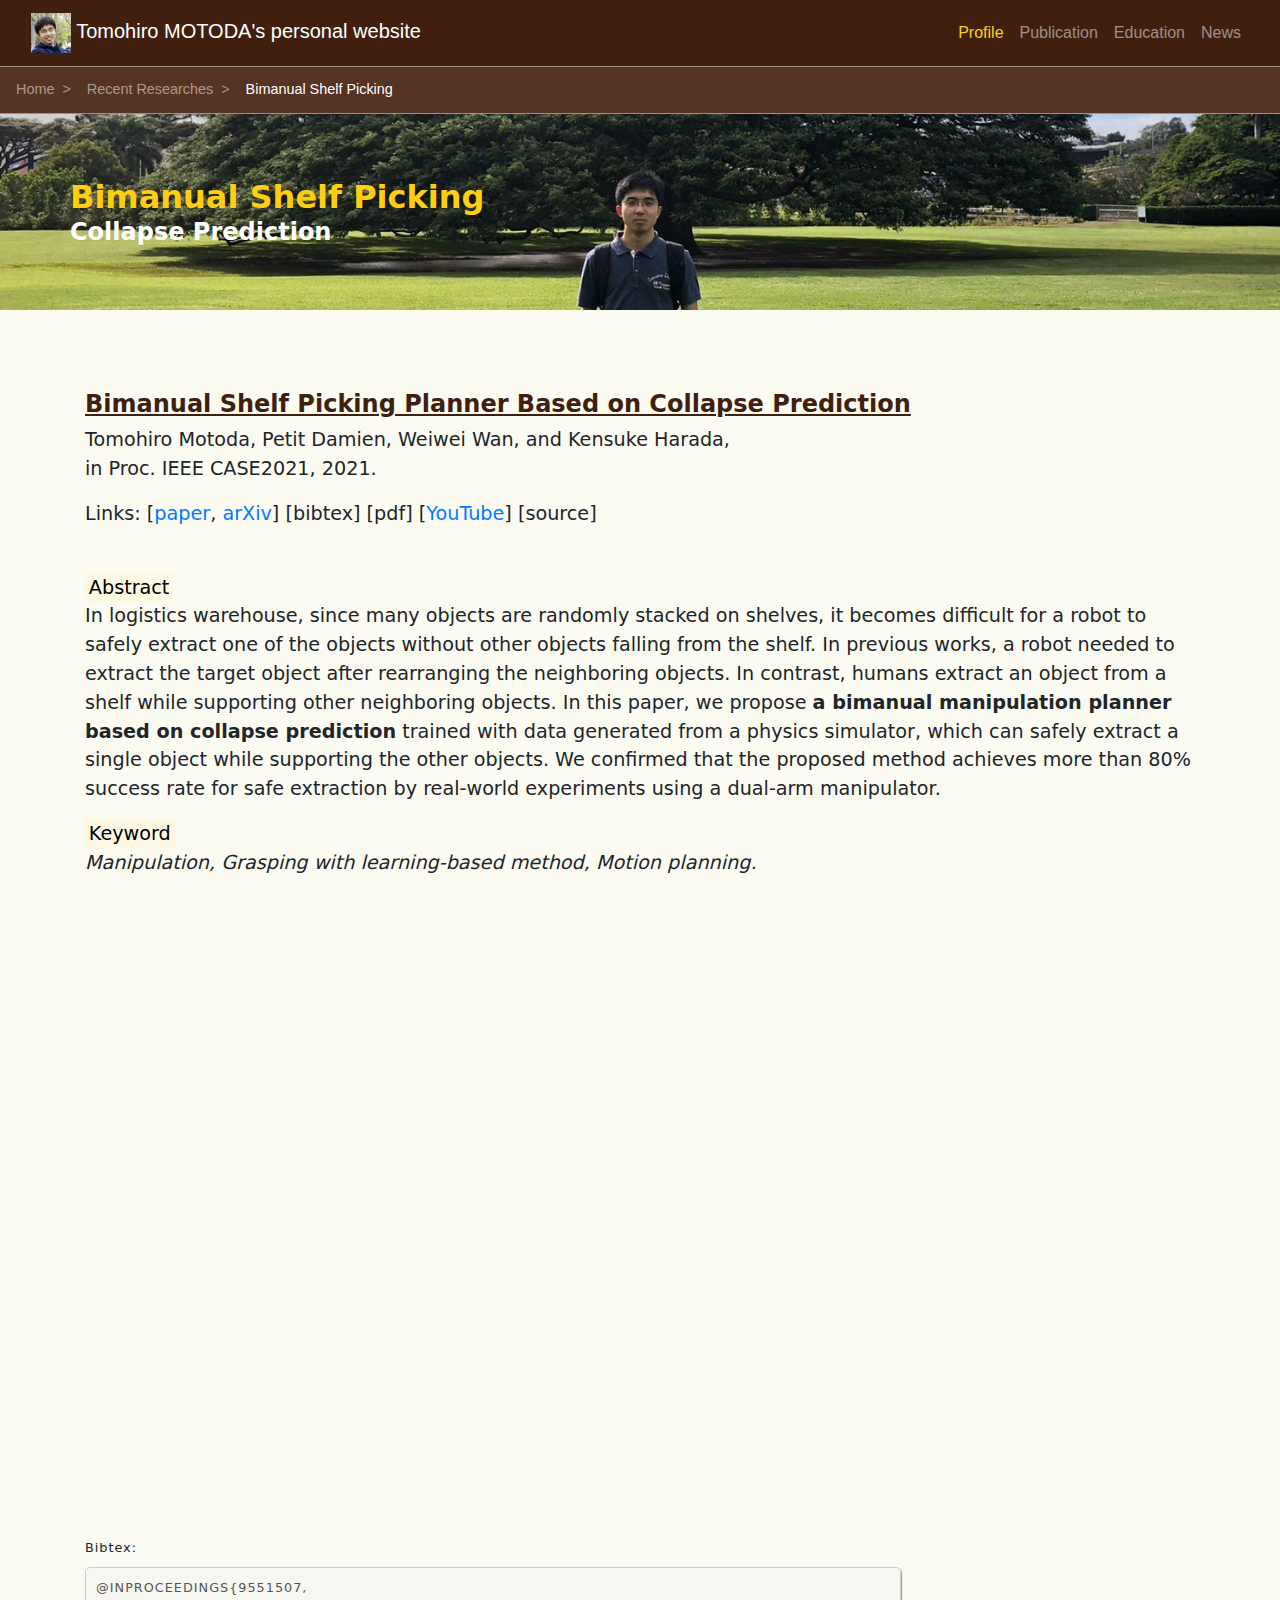
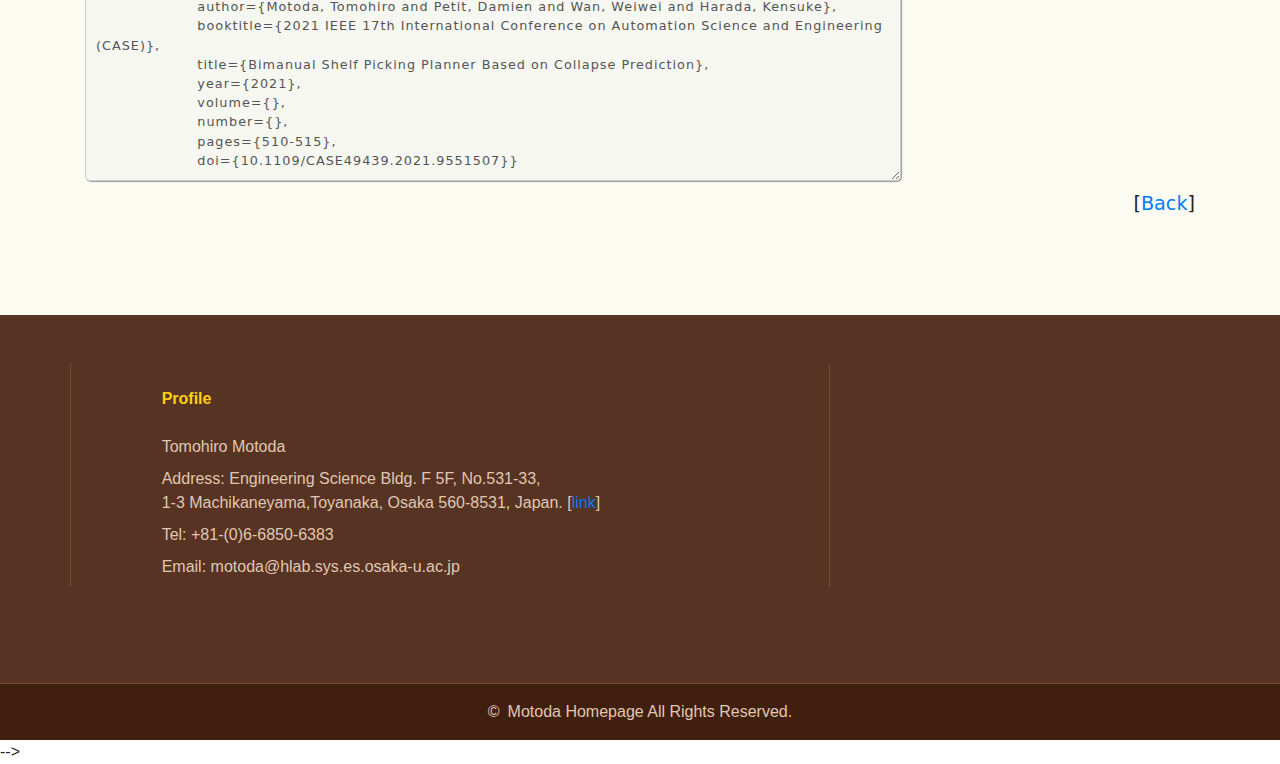
==== page_researches/2021_case.html @ 6b4766ba "add detail of publication" ====
<!DOCTYPE html>
<html>
<head prefix="og: http://ogp.me/ns# fb: http://ogp.me/ns/fb# article: http://ogp.me/ns/article#">
<meta charset="UTF-8">
<title>Home | Tomohiro Motoda</title>
<!--ファビコンの設定-->
<link rel="shortcut icon" href="favicon_16x16.ico">
<meta name="description" content="Tomohiro Motoda Homepage">
<meta name="viewport" content="width=device-width, initial-scale=1, shrink-to-fit=no">
<!-- OGP設定 -->
<meta property="og:type" content="website" />
<meta property="og:url" content="https://tomohiromotoda.github.io/" />
<meta property="og:image" content="SNSで表示させたい画像のパス" />
<meta property="og:title" content="Tomohiro Motoda HP" />
<meta property="og:description" content="元田智大, Homepage" />
<!-- 検索結果 -->
<meta name="keywords" content="元田智大, 元田, 智大，MOTODA, motoda, tomohiro">
<!-- Facebook用設定 -->
<meta property="fb:app_id" content="facebookのApp ID" />
<meta property="article:publisher" content="FacebookページのURL">
<!-- Twitter用設定 -->
<meta name="twitter:card" content="Twitterカードの種類">
<meta name="twitter:site" content="@ユーザー名">
<link rel="canonical" href="あなたのサイトURL">
<!--<link rel="icon" type="image/png" href="ファビコンのパス">-->
<!-- スタイルシートはここから -->   
<link rel="stylesheet" href="../css/bootstrap.min.css">
<link rel="stylesheet" href="../css/style.css">
<link rel="stylesheet" href="../css/queries.css">
<link rel="stylesheet" href="https://use.fontawesome.com/releases/v5.4.1/css/all.css" integrity="sha384-5sAR7xN1Nv6T6+dT2mhtzEpVJvfS3NScPQTrOxhwjIuvcA67KV2R5Jz6kr4abQsz" crossorigin="anonymous">    

<!-- Global site tag (gtag.js) - Google Analytics -->
<script async src="https://www.googletagmanager.com/gtag/js?id=G-RVFZ9VYXRM"></script>
<script>
  window.dataLayer = window.dataLayer || [];
  function gtag(){dataLayer.push(arguments);}
  gtag('js', new Date());

  gtag('config', 'G-RVFZ9VYXRM');
</script>
</head>
<body id="page">
<!------------------------------------------------------------------------------------------------------------------>
<header>
<nav class="navbar navbar-expand-md navbar-dark">
    <div class="container-fluid">
        <a class="navbar-brand" href="../index.html"><img src="../img/motoda.jpg" alt="Website Name"> Tomohiro MOTODA's personal website</a>
        <button class="navbar-toggler" type="button" data-toggle="collapse" data-target="#navbarSupportedContent" aria-controls="navbarSupportedContent" aria-expanded="false" aria-label="Toggle navigation"><span class="navbar-toggler-icon"></span> </button>

        <div class="collapse navbar-collapse justify-content-end" id="navbarSupportedContent">
            <ul class="navbar-nav">
                <li class="nav-item active"><a href="../index.html#sec1" class="nav-link">Profile</a></li>
                <li class="nav-item"><a href="../index.html#sec2" class="nav-link">Publication</a></li>
                <li class="nav-item"><a href="../index.html#sec3" class="nav-link">Education</a></li>
                <li class="nav-item"><a href="../index.html#sec5" class="nav-link">News</a></li>
            </ul>
        </div>
     </div>    
</nav>


<nav aria-label="breadcrumb" id="breadcrumb-wrapper">
    <ol class="breadcrumb rounded-0 m-0">
        <li class="breadcrumb-item"><a href="../index.html">Home</a></li>
        <li class="breadcrumb-item active" aria-current="page"><a href="../index.html#sec_research">Recent Researches</a></li>
        <li class="breadcrumb-item active" aria-current="page">Bimanual Shelf Picking</li>
    </ol>
</nav>
</header>
<main>
    <!------------------------------------------------------------------------------------------------------------------>
    <div class="jumbotron mb-0">
        <div class="container d-flex align-items-center">
            <div>
                <h1 class="mb-0 page-ttl">Bimanual Shelf Picking</h1>
                <span>Collapse Prediction</span>
            </div>
        </div>
    </div>
    <!------------------------------------------------------------------------------------------------------------------>
 <article>
     <!--<section class="pb-md-0 pb-sm-2">
    	    <div class="container">
    	    <h2 class="sample-subtitle">以下はこのテンプレートで使用しているHTMLタグのサンプルになります。</h2>
    	        <p>こちらの対応ブラウザは、IE11、Edge、Chrome最新版、Firefox最新版、Safari最新版となっております。<br>それ以外で閲覧される場合の表示崩れはサポート外となっておりますのでご了承ください。</p>
    	    </div>    
    </section>-->

    <section id="main">
            <div class="container">
                <!--<h2 class="sample-title mb-4">Slide-Support</h2>-->
                <h3 class="sample-subtitle"><u>Bimanual Shelf Picking Planner Based on Collapse Prediction</u></h3>
                <p>Tomohiro Motoda, Petit Damien, Weiwei Wan, and Kensuke Harada, 
                    <br>in Proc. IEEE CASE2021, 2021.</p>

                <p> Links: 
                    <span>[<a href="https://youtu.be/HTgmXDSWgPs" target="_blank" el="noopener">paper</a>, 
                        <a href="https://arxiv.org/abs/2105.14764" target="_blank" el="noopener">arXiv</a>]</span>
                    <span>[bibtex<!--<a href="" target="_blank" el="noopener">link</a>-->]</span>
                    <span>[pdf<!--<a href="" target="_blank" el="noopener">link</a>-->]</span>
                    <span>[<a href="https://youtu.be/HTgmXDSWgPs" target="_blank" el="noopener">YouTube</a>]</span>
                    <span>[source<!--<a href="" target="_blank" el="noopener">link</a>-->]</span>
                </p>

                <br>
                <mark>Abstract</mark>
                <p>In logistics warehouse, since many objects are randomly stacked on shelves, it becomes difficult for a robot to safely extract one of the objects without other objects falling from the shelf. In previous works, a robot needed to extract the target object after rearranging the neighboring objects. In contrast, humans extract an object from a shelf while supporting other neighboring objects. In this paper, we propose <strong>a bimanual manipulation planner based on collapse prediction</strong> trained with data generated from a physics simulator, which can safely extract a single object while supporting the other objects. We confirmed that the proposed method achieves more than 80% success rate for safe extraction by real-world experiments using a dual-arm manipulator.</p>

                <mark>Keyword</mark>
                <p>
                    <em>Manipulation, Grasping with learning-based method, Motion planning.  </em>
                </p>


                <!--<p>マークタグを使用して、<mark>&lt;mark&gt;ハイライト&lt;/mark&gt;</mark>することができます。</p>
                <p>&lt;del&gt;<del>この文章は、削除された文章として扱われます。</del>&lt;/del&gt;</p>
                <p>&lt;s&gt;<s>この文章は、もはや正確ではないと扱われることを意図しています。</s>&lt;/s&gt;</p>
                <p>&lt;ins&gt;<ins>この文章は、ドキュメントへの追加として扱われることを意図しています。</ins>&lt;/ins&gt;</p>
                <p>&lt;u&gt;<u>この文章は、下線付きで表示されます</u>&lt;/u&gt;</p>
                <p>&lt;small&gt;<small>この文章は細かい印刷物として扱われます。</small>&lt;/small&gt;</p>
                <p>&lt;strong&gt;<strong>この行は太字で表示されます。</strong>&lt;/strong&gt;</p>
                <p class="mb-5">&lt;em&gt;<em>この文章は、イタリック体として表示されます。</em>&lt;/em&gt;</p>
                <h3 class="sample-subtitle">【テキストの配置】</h3>
                <p class="text-left">この文章は左寄せで表示されます。</p>
                <p class="text-center">この文章は中央寄せで表示されます。</p>
                <p class="text-right">この文章は右寄せで表示されます。</p>-->

                <div class="youtube">
                    <!--<video width="100%" src="../video/CASE21_0419_VI_fi.mp4" controls autoplay muted>
                    I am sorry. It seems that this video is not supported at your environment. 
                    </video>-->
                    <iframe src="https://www.youtube.com/embed/HTgmXDSWgPs" frameborder="0" allow="autoplay; encrypted-media" allowfullscreen></iframe>
                </div>

                <label for="story">Bibtex:</label>
                <textarea id="story" name="story"
                        rows="10" cols="120" disabled>@INPROCEEDINGS{9551507,
                    author={Motoda, Tomohiro and Petit, Damien and Wan, Weiwei and Harada, Kensuke},
                    booktitle={2021 IEEE 17th International Conference on Automation Science and Engineering (CASE)}, 
                    title={Bimanual Shelf Picking Planner Based on Collapse Prediction}, 
                    year={2021},
                    volume={},
                    number={},
                    pages={510-515},
                    doi={10.1109/CASE49439.2021.9551507}}
                </textarea>

            <p class="text-right">[<a href='../index.html#sec_research' el="noopener">Back</a>]</p>

            </div>

        </section>
    
</article>
    <!------------------------------------------------------------------------------------------------------------------>
</main>
 
  
    <footer id="footer">
    <div class="container py-5">
        <div id="footer-contents" class="row mb-5">
            <div class="col-lg-6 col-xl-8">
                <address class="col-lg-10 offset-lg-1 mb-0">
                    <p class="footer-ttl">Profile</p>
                    <p>Tomohiro Motoda</p>
                    <p>Address: Engineering Science Bldg. F 5F, No.531-33, <br>1-3 Machikaneyama,Toyanaka, Osaka 560-8531, Japan. [<a href="https://www.osaka-u.ac.jp/ja/access/toyonaka/toyonaka.html">link</a>]</p>
                    <p>Tel: +81-(0)6-6850-6383</p>
                    <p>Email: motoda@hlab.sys.es.osaka-u.ac.jp</p>
                    <!--<p><iframe
                    src="https://www.google.com/maps/embed?pb=!1m14!1m8!1m3!1d1125.083325723663!2d135.455397!3d34.80413!3m2!1i1024!2i768!4f13.1!3m3!1m2!1s0x0%3A0x73ba84fb4c2418b1!2z5aSn6Ziq5aSn5a2mIOWfuuekjuW3peWtpumDqA!5e1!3m2!1sja!2sjp!4v1556672343688!5m2!1sja!2sjp"
                    width="600" height="450" frameborder="0" style="border:0" allowfullscreen></iframe>
                    </p>-->
                </address>                
            </div>
            <!--
            <div id="footer-news" class="col-lg-6 col-xl-4">
                <div class="col-lg-10 offset-lg-1">
                    <p class="footer-ttl">LINK</p>
                    <ul>
                        <li><a href="https://www.osaka-u.ac.jp/ja">Osaka Univ. </a></li>
                        <li>---<a href="https://www.es.osaka-u.ac.jp/ja/">Engineering Science</a></li>
                        <li>---<a href="https://www.roboticmanipulation.org/">Harada Lab. </a></li>
                        <li><a href="https://www.humanware.osaka-u.ac.jp/">Humanware Innovation Program</a></li>
                        <li>---<a href="https://www.humanware.osaka-u.ac.jp/student/%e5%85%83%e7%94%b0-%e6%99%ba%e5%a4%a7/">My own page</a> ( <a href="https://www.humanware.osaka-u.ac.jp/en/student/%E5%85%83%E7%94%B0-%E6%99%BA%E5%A4%A7/">English ver. </a>)</li>
                        <li><a href="https://github.com/TomohiroMOTODA?tab=repositories">GitHub Private Page</a></li>
                        <li><a class="twitter-timeline" href="https://twitter.com/populus_1995">Tweets by @populus_1995</a>
                        </li>
                        <li><a href="https://www.youtube.com/channel/UC1rcIcqJ5H8mVE1Qi6AdZEw" target="_blank">YouTube Channel</a></li>

                        <p><a href="https://scholar.google.com/citations?view_op=list_works&hl=ja&user=5MO4rRUAAAAJ&gmla=AJsN-F6GvPRm5s2d6jukKgdtj_fVmKmMiaCf7K_fqYJJTM3ZNW9mOwx7OLABX57xY7ikYcxMC2ef_nHsF9Kh1oiqepXyKYviyealufEDYtshaJKi4bnlUsq_VQzoj4q_BzAKhO98VhIdNIpzYaLGtRaT_uaQrqvbdg">Google Scholar Profile</a></p>
                        <p><a href='https://www.slideshare.net/TomohiroMotoda'>SlideShare Profile</a></p>
                    </ul>
                </div>
            </div>
            -->
        </div>
    <!--
       <div id="footer-banner" class="container">
            <div class="row">
                <div class="text-center col-md-4 mb-2">
                    <a href="https://originricefield.web.fc2.com/" class="d-inline-block" target="_blank">
                    <img src="../img/banner_site2.jpg" alt="バナー2">
                    </a>
                </div>
            </div>
        </div>
    -->
    </div>
    <div id="copyright">
        <p class="text-center mb-0 pt-3 pb-3">&copy;&ensp;Motoda Homepage All Rights Reserved.</p>
    </div><!-- .container-fluid -->
</footer>-->
<!------------------------------------------------------------------------------------------------------------------>
<!-- javascript はここから -->
<script src="https://code.jquery.com/jquery-3.3.1.slim.min.js" integrity="sha384-q8i/X+965DzO0rT7abK41JStQIAqVgRVzpbzo5smXKp4YfRvH+8abtTE1Pi6jizo" crossorigin="anonymous"></script>
<script src="https://cdnjs.cloudflare.com/ajax/libs/popper.js/1.14.3/umd/popper.min.js" integrity="sha384ZMP7rVo3mIykV+2+9J3UJ46jBk0WLaUAdn689aCwoqbBJiSnjAK/l8WvCWPIPm49" crossorigin="anonymous"></script>
<script src="../js/bootstrap.min.js"></script>
</body>
</html>
---- css/style.css ----
@charset "utf-8";


/* 追加項目 */
.wrap{
  margin-bottom: 1.5rem;
}
.youtube {
  position: relative;
  height: 0;
  margin-bottom: 20px;
  padding-bottom: 56.25%;
  overflow: hidden;
}
.youtube iframe {
  position: absolute;
  top: 0;
  right: 0;
  width: 100%;
  height: 100%;
}
.wrap img{
  width: 100%;
}
 
/* ココから下がPC表示（600px以上）のレイアウト */
@media screen and (min-width: 600px) {
  .float-right{
    float: right;
    width: 49.5%;
  }
  .float-right2{
    float: right;
    width: 69.5%;
  }
  .float-left{
    float:left;
    width: 49.5%;
  }
  .float-face {
    float:left;
    width: 27.5%;
  }
  .wrap:after{
    display: block;
    clear: both;
    content: "";
  }
}


/* *****共通設定***** */

main{
    display: block;
    background-color: #fbfbf2;
    font-size : 15px;
    font-size : 1.2rem;
    font-family: system-ui;
}
main .btn{
    padding-left: 2.5rem;
    padding-right: 2.5rem;
    font-size: 1.5rem;
}
h1 { font-size: 4.5rem; }
h2, h3{
   color: #401f0f;
}
.gray {
    color: #6c757d;
}
.card{
    border-color: #e0c7b2;
}
.img-thumbnail {
    width: 100%;
    padding: .25rem;
    background-color: transparent;
    border: none;
}

/* ヘッダー(navbar) */
.navbar{
    border-bottom: 1px solid #a29080;
    background-color: #401f0f;
}
.navbar .navbar-collapse{
    flex-grow: 0;
}
.navbar .navbar-brand{
    height: 50px;
}
.navbar .navbar-brand img{
    height: 100%;
}
.navbar .navbar-nav .active > .nav-link{
    color: #ffce11;
}
.navbar .navbar-nav .nav-link:hover,
.navbar-dark .navbar-nav .nav-link:focus {
    color: rgba(251,251,241,1);
}

/* フッター */
#footer{
    background-color: #563322;
}
#footer .container{
    color: #e0c7b2;
}
#footer .footer-ttl{
    font-size: 1rem;
    font-weight: bold;
    margin: 1.5rem 0;
    color: #ffce11;
}
#footer address p,
#footer #footer-news li{
    margin-bottom: 0.5rem;
}
#footer #footer-news ul{
    margin: 0;
    padding: 0
}
#footer #footer-news ul{
    list-style: none;
}
#footer #footer-news li span{
    display: inline-block;
    margin-right: 0.5rem;
}
#footer #copyright{
    border-top: 1px solid #774831;
    background-color: #401f0f;
    color: #e0c7b2;
}
#footer img {
	width: 360px;
}

/* *****トップページ***** */
/* メイン画像 */
h1{
    font-weight: bold !important;
    color: #ffce11;
}
#page-top h1 + span {
    font-size: 3rem;
    font-weight: bold;
    color: #ffffff;
    line-height: 110%;
    margin-top: 0.2rem;
    display: block;
}
#page-top .jumbotron-fluid{
    height: 100px;
    background-color: #f1efff;
    border-bottom: #dddddd;
    background: url("../img/top.jpg") no-repeat center center;
    background-size:cover;
}
#page-top .jumbotron-fluid .container{
    height: 100%;
}
#page-top .jumbotron-fluid .btn{
    padding-left: 3rem;
    padding-right: 3rem;
    margin-top: 1.5rem;
    font-weight: bold;
	border-width: 3px;
    border-color: #fff;
}

/* 各セクション */
#sec_research{
    font-size: 1.0rem;
}

/*
#sec_research strong{
    color: red;
}*/

#page-top section{
    border-bottom: 1px solid #e0c7b2;
    background-color: #fbfbf2;
	padding: 1.5rem 0;
}
#page-top section:nth-child(odd){
    background-color: #e0c7b2;
}
#page-top section .container > h2{
    margin-bottom: 30px;
    font-size: 2.0rem;
}
#page-top section .container > h2 + p{
    max-width: 1500px;
	margin: 0 auto 50px;
}
#sec1 {
    font-size: 1.1rem;
}
#sec1 h3{
    font-size: 1.4rem;
}

#sec2 {
    line-height: 180%;
    font-size: 1.0rem;

}

#sec2 strong{
    color: #ff8c00;
    text-decoration: underline;
}

#sec2 span{
    color: #b8860b;
}


#sec2 .row{
    min-height: 160px;
    color: #2f2f2f;
}

#sec2 h4{
    font-size: 1.2rem;
}

#sec3 {
    font-size: 1.0rem;
}

#sec3 h4{
    font-size:  1.2rem;
}

#sec4 .card-body .clearfix p,
#sec4 .card-body .clearfix h3{
    margin-left: 115px;
    line-height: 130%;
}
#sec4 .card-body .card-title{
    margin-bottom: 5px;
    color: #401f0f;
}
#sec4 .card-body .card-subtitle{
    font-size: 0.9rem;
    margin-bottom: 5px;
    color: #968075;
}
#sec4 img {
    width: 100%;
}
#sec4 .btn {
    width: 100%;
	background-color: #401f0f;
	border: none;
	padding: 1rem 0;
}

#sec5{
    font-size: 1.0rem;
}
#sec5 article > .row {
    border: 1px solid #dddddd;
}
#sec5 > div:nth-child(1) img {
    width: 100%;
}
/*#sec4 > div:nth-child(2){
    margin-left: 220px;
}*/
#sec5 h3{
    margin-bottom: 0.1rem;
}
#sec5 article > div div header {
	padding: 10px;
}

/* *****下層ページ***** */

#breadcrumb-wrapper{
    border-bottom: 1px solid #a29080;
}
#breadcrumb-wrapper,
.breadcrumb{
    font-size: 0.9rem;
    background-color: #563322;
}
.breadcrumb a{
    color: rgba(255,255,255,.5);
}
.breadcrumb a:hover,
.breadcrumb a:focus{
    color: rgba(255,255,255,1);
}
.breadcrumb-item+.breadcrumb-item::before{
    content: ">";
    padding-right: 1rem;
    color: rgba(255,255,255,.5);
}
.breadcrumb-item.active{
    color: #ffffff;
}
h1.page-ttl {
    font-size:2rem; 
}
#page h1 + span {
    font-size: 1.5rem;
    font-weight: bold;
    color: #ffffff;
    line-height: 110%;
    margin-top: 0.2rem;
    display: block;
}

#page article {
    padding: 5rem 0;
}

#page section {
    padding-bottom: 5rem;
}
#page section:last-child {
    padding-bottom: 0rem;
}

#page h1 + small {
    font-size: 1.5rem;
    color: #ffffff;
    line-height: 110%;
    margin-top: 0.2rem;
}
#page .jumbotron{
    background-color: #f1efff;
    border-bottom: #dddddd;
    background: url("../img/top.jpg") no-repeat center center;
    background-size:cover;
    border-radius: initial;
}
#page .jumbotron .container{
    padding: 0;
}
#page .jumbotron .container p{
    margin-bottom: 0;
}
#page h2 + p{
    margin: 0 0 1.2rem;
}
#page main img{
    max-width: 100%;
}
#page .sample-title{
    display: flex;
    align-items: center;
    text-align: center;	
}

#page .sample-title::after {
    border-top: 3px dotted;
    content: "";
    display: inline; /* for IE */
    flex-grow: 1;
    margin-left: 0.5em;
}
#page .sample-title span{
    background-color: #fbfbf2;
}
#page .sample-subtitle{
    font-size: 1.5rem;
    font-weight: bold;
    color: #401f0f;
}

/* *****フォーム***** */

.form1 label{
    font-weight: bold;
    font-size: 0.9rem;
    margin-bottom: 1rem;
}
.form1 input,
.form1 textarea,
.form1 select{
    max-width: 768px;
}
.form1 .form-group{
    margin-bottom: 2rem;
}

/* *****テキストエリア（2023/03/22追加）***** */
label,
textarea {
    font-size: 0.8rem;
    letter-spacing: 1px;
}

textarea {
    padding: 10px;
    max-width: 100%;
    line-height: 1.5;
    border-radius: 5px;
    border: 1px solid #ccc;
    box-shadow: 1px 1px 1px #999;
}

label {
    display: block;
    margin-bottom: 10px;
}
---- css/queries.css ----
/* 特大デバイス（ワイド・デスクトップ, 1200px 以上）
==============================================*/
@media screen and (min-width: 1200px) {
    
#footer #footer-contents > div{
    border-left: 1px solid #774831;
    border-right: 1px solid #774831;
    border-collaps: collapse;
}
#footer #footer-contents > div:last-child{
    border-right: 1px solid #774831;
}
#footer img {
width: 100%;
}  
	
} /* END */

/* 大デバイス（デスクトップ, 1200px 未満）
==============================================*/
@media screen and (max-width:1199.98px) {

/* トップページ：各セクション */
    
#sec2 .row {
    background-size: auto 550px;
}

} /* END */


/* 中デバイス（タブレット, 992px 未満）
==============================================*/
@media screen and (max-width:991.98px) {
#footer #footer-contents > div{
    border-bottom: 1px solid #774831;
    border-left: none;
    border-right: none;
    padding-bottom: 1rem;
}
#footer img {
    width: 100%;
    max-width: 748px;
    margin: 0 auto;
}

/* トップページ：各セクション */    
#sec2 img {
    width: 100%;
    height: 100%;
}    
    
} /* END */

/* 小デバイス（横向きモバイル, 768px 未満）
==============================================*/
@media screen and (max-width:767.98px) {
h1{
    font-size: 2rem;
}    
main .btn{
    font-size: 0.95rem;
}
    #footer #footer-contents > div:first-child {
    border-right: none !important;
}
#footer .container{
    padding-top: 0px;
}
#footer .container .row{
    margin-bottom: 0;
}

#footer #copyright{
    font-size: 0.8rem;
}
#footer h2{
    margin: 2rem 0;
}

/* トップページ：各セクション */
    
#page-top h1 + small {
    font-size: 1.5rem;
}
#page-top .jumbotron-fluid{
    height: 320px;
}
#page-top section{
    padding-top: 50px;
}
#page-top section .container > h2{
    margin-bottom: 20px;
    font-size: 1.5rem;
}
#page-top section .container > h2 + p{
    margin-bottom: 40px;
}
#page-top section .container h3{
    font-size: 1.2rem;
}
#sec2 .row {
    background-size: auto 400px;
}
#sec4 .card-body .card-subtitle{
    font-size: 0.75rem;
}

/* 下層ページ */
    
#page section {
    padding: 3rem 0 0;
}
  
} /* END */


/* 極小デバイス（縦向きモバイル, 576px 未満）
==============================================*/
@media screen and (max-width:575.98px) {
.navbar-collapse .btn {
    margin: 10px auto;
}
    
/* トップページ：各セクション */
    
#sec2 .row {
    background-size: auto 300px;
}

/* 下層ページ */

#page section {
    padding: 2rem 0 0;
}    
    
} /* END */
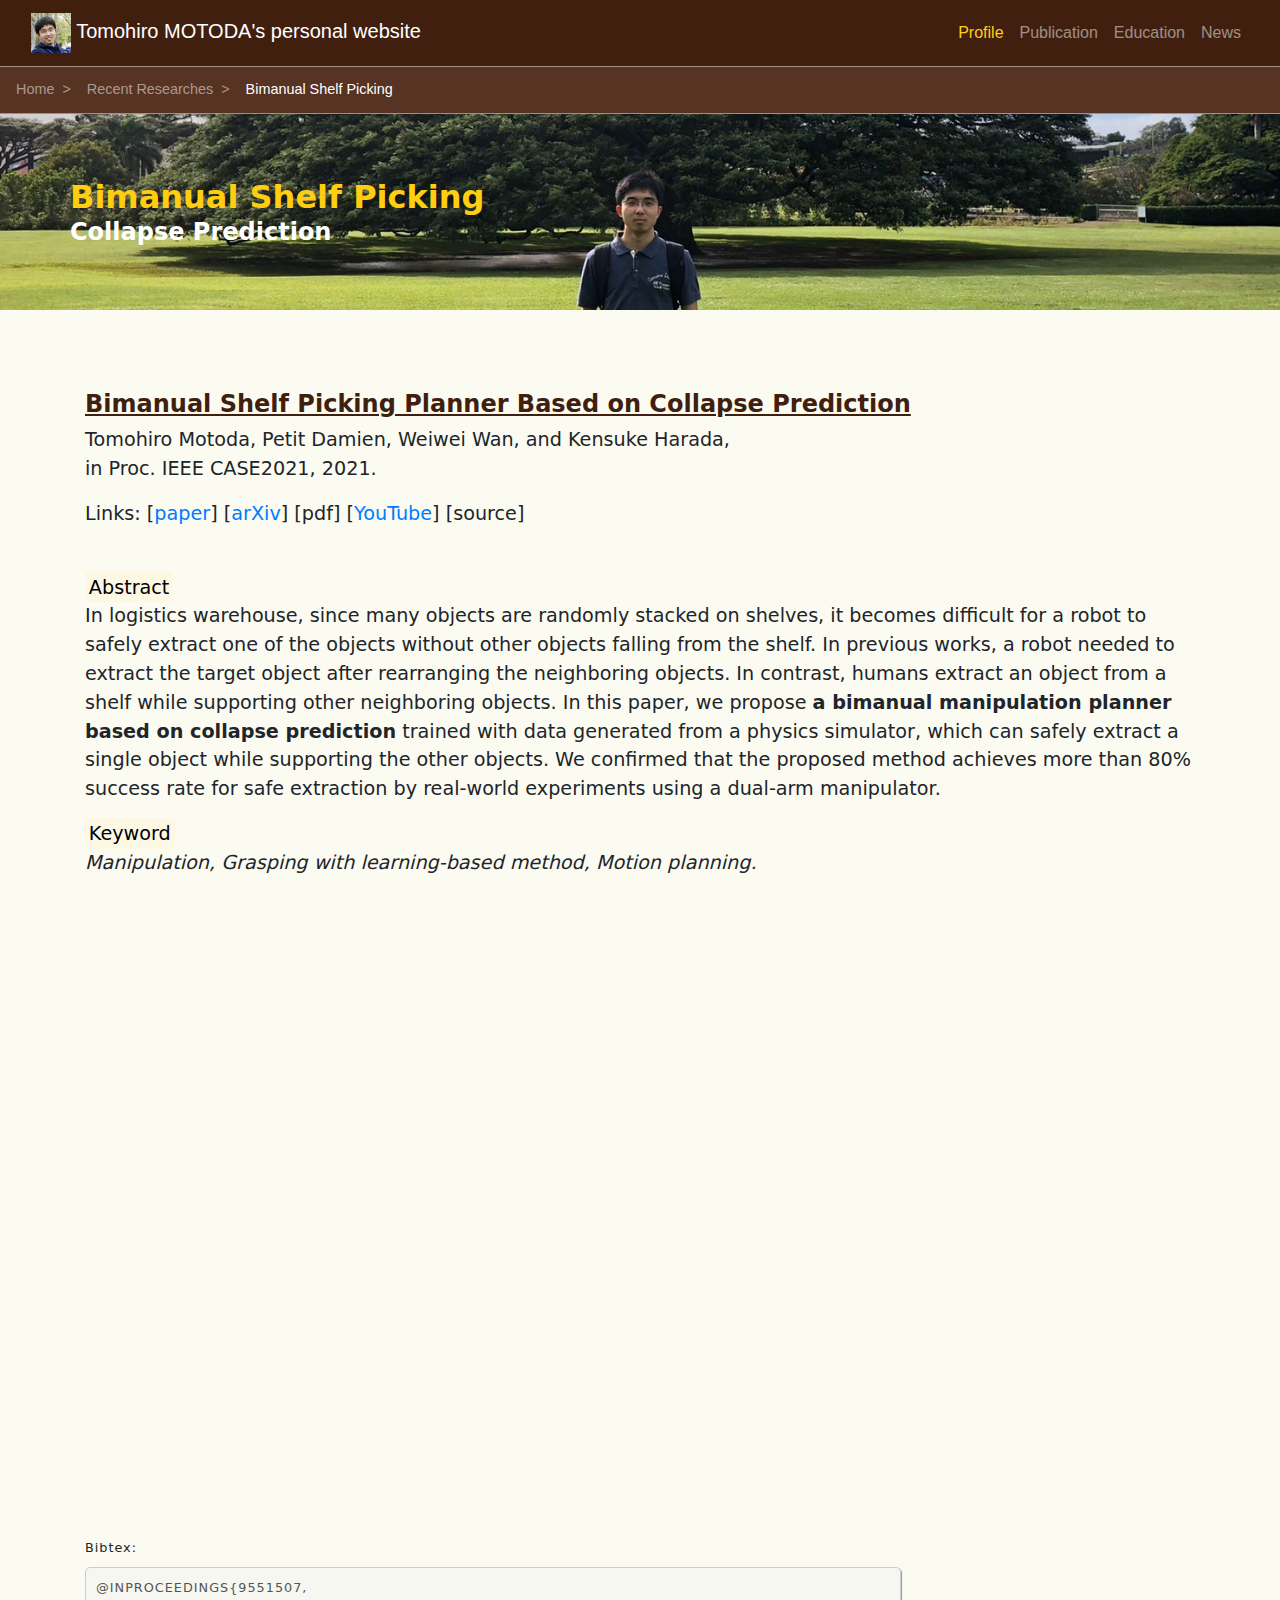
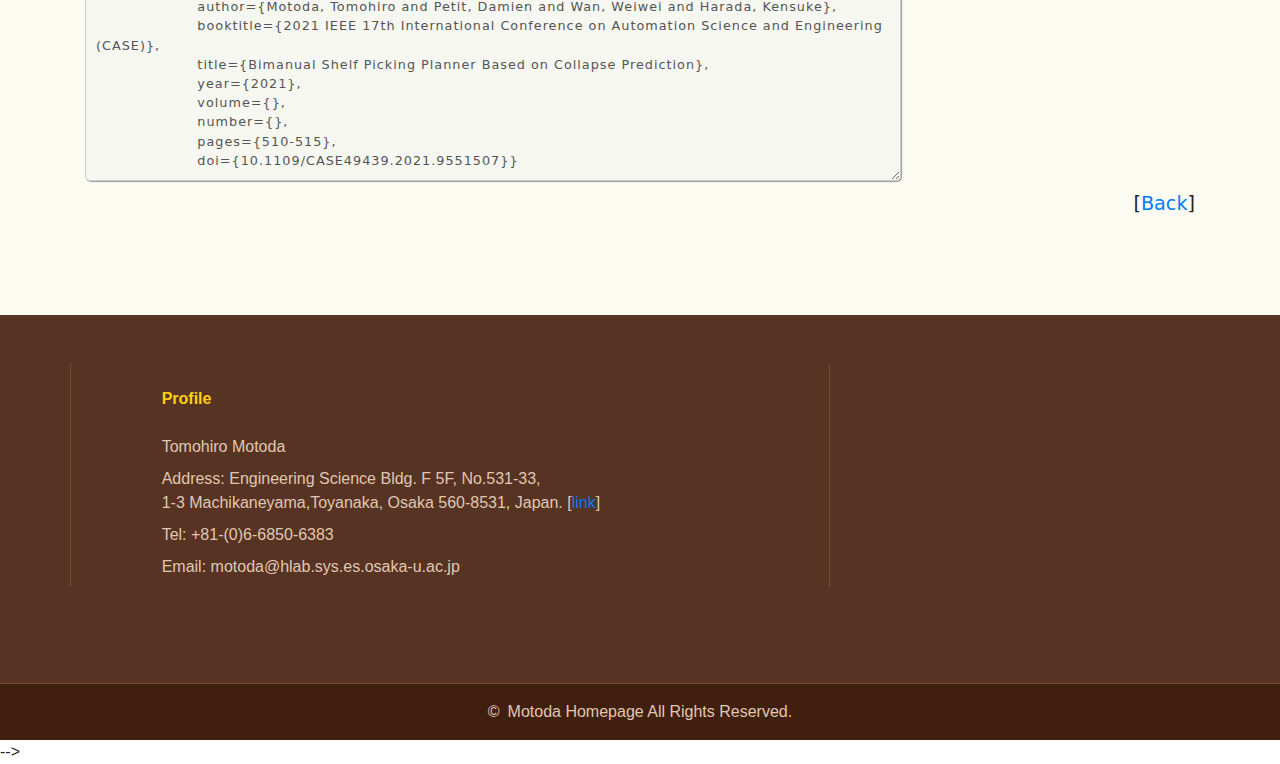
==== commit df6880c8: "modify link" ====
--- a/page_researches/2021_case.html
+++ b/page_researches/2021_case.html
@@ -94,9 +94,8 @@
                     <br>in Proc. IEEE CASE2021, 2021.</p>
 
                 <p> Links: 
-                    <span>[<a href="https://youtu.be/HTgmXDSWgPs" target="_blank" el="noopener">paper</a>, 
-                        <a href="https://arxiv.org/abs/2105.14764" target="_blank" el="noopener">arXiv</a>]</span>
-                    <span>[bibtex<!--<a href="" target="_blank" el="noopener">link</a>-->]</span>
+                    <span>[<a href="https://ieeexplore.ieee.org/document/9551507" target="_blank" el="noopener">paper</a>]</span> 
+                    <span>[</span><a href="https://arxiv.org/abs/2105.14764" target="_blank" el="noopener">arXiv</a>]</span>
                     <span>[pdf<!--<a href="" target="_blank" el="noopener">link</a>-->]</span>
                     <span>[<a href="https://youtu.be/HTgmXDSWgPs" target="_blank" el="noopener">YouTube</a>]</span>
                     <span>[source<!--<a href="" target="_blank" el="noopener">link</a>-->]</span>
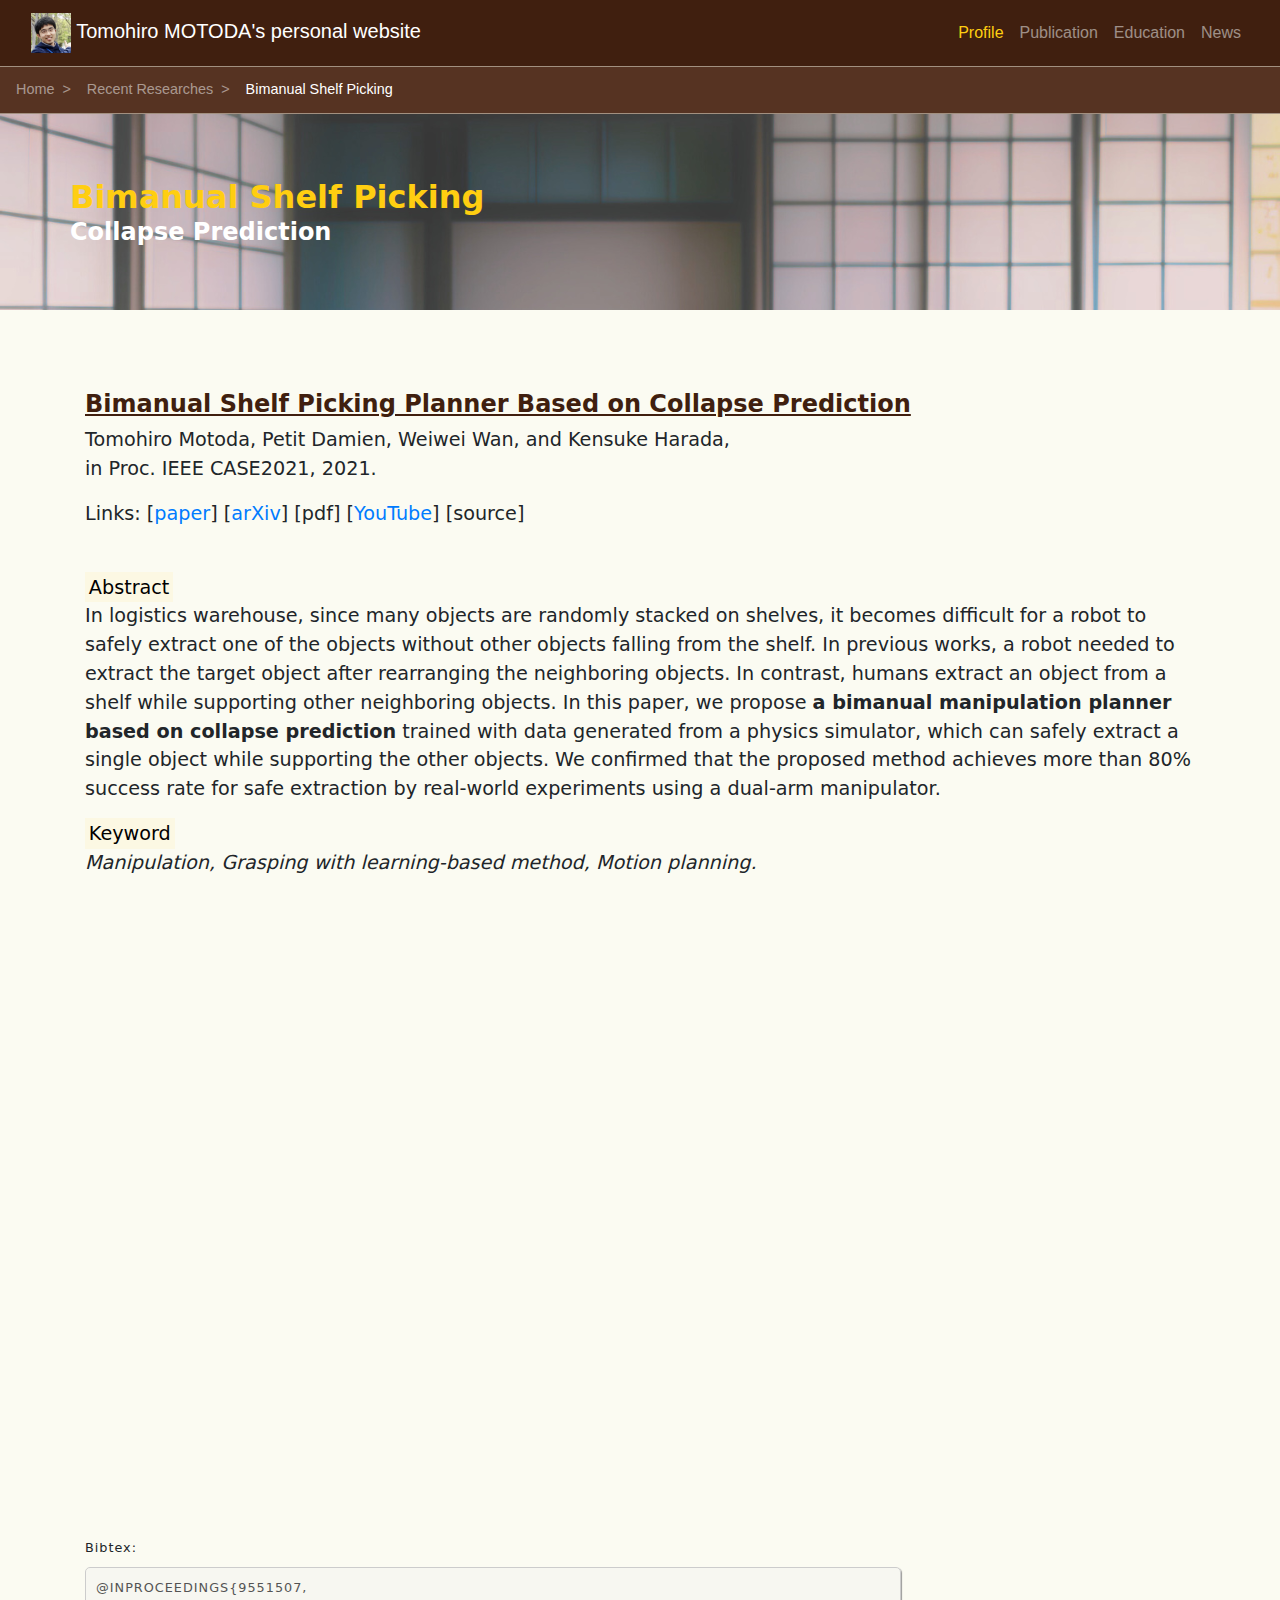
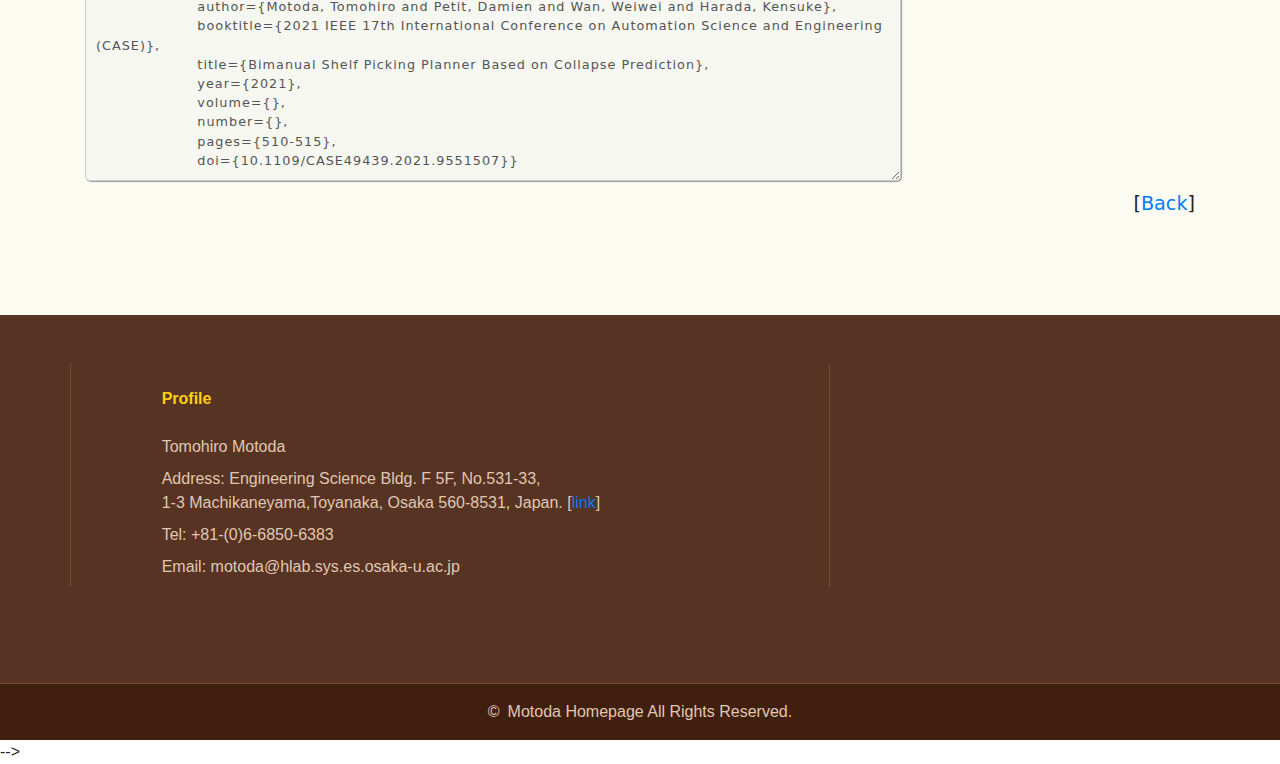
==== commit ec8a7b26: "Adjust the whole page" ====
--- a/page_researches/2021_case.html
+++ b/page_researches/2021_case.html
@@ -72,7 +72,7 @@
     <div class="jumbotron mb-0">
         <div class="container d-flex align-items-center">
             <div>
-                <h1 class="mb-0 page-ttl">Bimanual Shelf Picking</h1>
+                <h1 class="mb-0 page-ttl" >Bimanual Shelf Picking</h1>
                 <span>Collapse Prediction</span>
             </div>
         </div>
--- a/css/style.css
+++ b/css/style.css
@@ -37,9 +37,13 @@
     float:left;
     width: 49.5%;
   }
+  .float-left2{
+    float:left;
+    width: 69.5%;
+  }
   .float-face {
     float:left;
-    width: 27.5%;
+    width: 25.0%;/*27.5%;*/
   }
   .wrap:after{
     display: block;
@@ -184,11 +188,11 @@
 
 #page-top section{
     border-bottom: 1px solid #e0c7b2;
-    background-color: #fbfbf2;
+    background-color: #e0c7b2; /*#fbfbf2*/
 	padding: 1.5rem 0;
 }
 #page-top section:nth-child(odd){
-    background-color: #e0c7b2;
+    background-color: #fbfbf2; /*#e0c7b2*/ 
 }
 #page-top section .container > h2{
     margin-bottom: 30px;
@@ -198,6 +202,12 @@
     max-width: 1500px;
 	margin: 0 auto 50px;
 }
+
+#sec_research a{
+    color: #d2691e;/*#ff8c00;*/
+    text-decoration: underline;
+}
+
 #sec1 {
     font-size: 1.1rem;
 }
@@ -338,7 +348,8 @@
 #page .jumbotron{
     background-color: #f1efff;
     border-bottom: #dddddd;
-    background: url("../img/top.jpg") no-repeat center center;
+    background: url("../img/title.png") no-repeat center center;
+    /*background: url("../img/top.jpg") no-repeat center center;*/
     background-size:cover;
     border-radius: initial;
 }
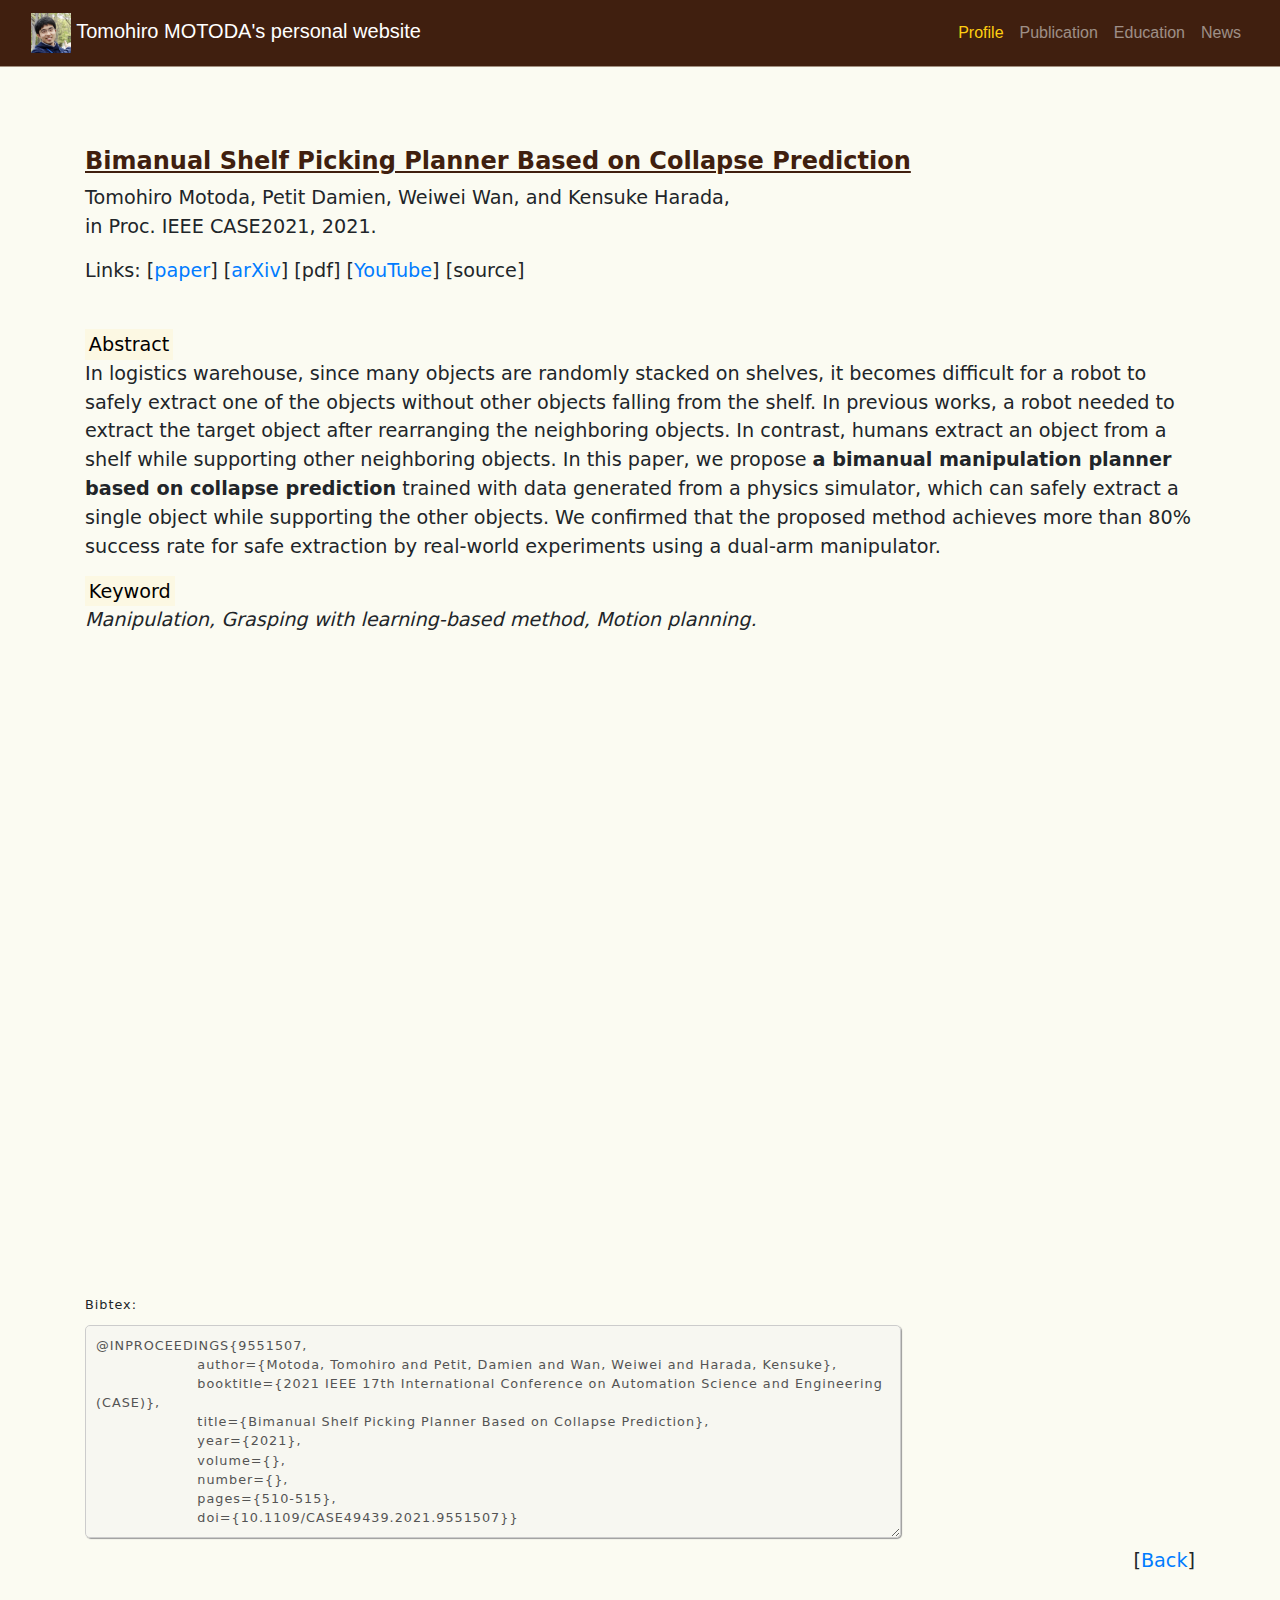
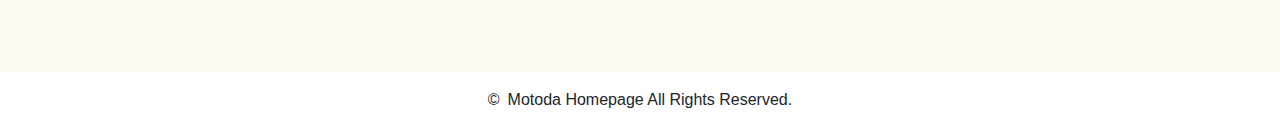
==== commit 08c63a2a: "update contents" ====
--- a/page_researches/2021_case.html
+++ b/page_researches/2021_case.html
@@ -58,25 +58,25 @@
      </div>    
 </nav>
 
-
+<!---
 <nav aria-label="breadcrumb" id="breadcrumb-wrapper">
     <ol class="breadcrumb rounded-0 m-0">
         <li class="breadcrumb-item"><a href="../index.html">Home</a></li>
         <li class="breadcrumb-item active" aria-current="page"><a href="../index.html#sec_research">Recent Researches</a></li>
         <li class="breadcrumb-item active" aria-current="page">Bimanual Shelf Picking</li>
     </ol>
-</nav>
+</nav>-->
 </header>
 <main>
     <!------------------------------------------------------------------------------------------------------------------>
-    <div class="jumbotron mb-0">
+    <!--<div class="jumbotron mb-0">
         <div class="container d-flex align-items-center">
             <div>
                 <h1 class="mb-0 page-ttl" >Bimanual Shelf Picking</h1>
                 <span>Collapse Prediction</span>
             </div>
         </div>
-    </div>
+    </div>-->
     <!------------------------------------------------------------------------------------------------------------------>
  <article>
      <!--<section class="pb-md-0 pb-sm-2">
@@ -153,62 +153,10 @@
 </article>
     <!------------------------------------------------------------------------------------------------------------------>
 </main>
- 
-  
-    <footer id="footer">
-    <div class="container py-5">
-        <div id="footer-contents" class="row mb-5">
-            <div class="col-lg-6 col-xl-8">
-                <address class="col-lg-10 offset-lg-1 mb-0">
-                    <p class="footer-ttl">Profile</p>
-                    <p>Tomohiro Motoda</p>
-                    <p>Address: Engineering Science Bldg. F 5F, No.531-33, <br>1-3 Machikaneyama,Toyanaka, Osaka 560-8531, Japan. [<a href="https://www.osaka-u.ac.jp/ja/access/toyonaka/toyonaka.html">link</a>]</p>
-                    <p>Tel: +81-(0)6-6850-6383</p>
-                    <p>Email: motoda@hlab.sys.es.osaka-u.ac.jp</p>
-                    <!--<p><iframe
-                    src="https://www.google.com/maps/embed?pb=!1m14!1m8!1m3!1d1125.083325723663!2d135.455397!3d34.80413!3m2!1i1024!2i768!4f13.1!3m3!1m2!1s0x0%3A0x73ba84fb4c2418b1!2z5aSn6Ziq5aSn5a2mIOWfuuekjuW3peWtpumDqA!5e1!3m2!1sja!2sjp!4v1556672343688!5m2!1sja!2sjp"
-                    width="600" height="450" frameborder="0" style="border:0" allowfullscreen></iframe>
-                    </p>-->
-                </address>                
-            </div>
-            <!--
-            <div id="footer-news" class="col-lg-6 col-xl-4">
-                <div class="col-lg-10 offset-lg-1">
-                    <p class="footer-ttl">LINK</p>
-                    <ul>
-                        <li><a href="https://www.osaka-u.ac.jp/ja">Osaka Univ. </a></li>
-                        <li>---<a href="https://www.es.osaka-u.ac.jp/ja/">Engineering Science</a></li>
-                        <li>---<a href="https://www.roboticmanipulation.org/">Harada Lab. </a></li>
-                        <li><a href="https://www.humanware.osaka-u.ac.jp/">Humanware Innovation Program</a></li>
-                        <li>---<a href="https://www.humanware.osaka-u.ac.jp/student/%e5%85%83%e7%94%b0-%e6%99%ba%e5%a4%a7/">My own page</a> ( <a href="https://www.humanware.osaka-u.ac.jp/en/student/%E5%85%83%E7%94%B0-%E6%99%BA%E5%A4%A7/">English ver. </a>)</li>
-                        <li><a href="https://github.com/TomohiroMOTODA?tab=repositories">GitHub Private Page</a></li>
-                        <li><a class="twitter-timeline" href="https://twitter.com/populus_1995">Tweets by @populus_1995</a>
-                        </li>
-                        <li><a href="https://www.youtube.com/channel/UC1rcIcqJ5H8mVE1Qi6AdZEw" target="_blank">YouTube Channel</a></li>
-
-                        <p><a href="https://scholar.google.com/citations?view_op=list_works&hl=ja&user=5MO4rRUAAAAJ&gmla=AJsN-F6GvPRm5s2d6jukKgdtj_fVmKmMiaCf7K_fqYJJTM3ZNW9mOwx7OLABX57xY7ikYcxMC2ef_nHsF9Kh1oiqepXyKYviyealufEDYtshaJKi4bnlUsq_VQzoj4q_BzAKhO98VhIdNIpzYaLGtRaT_uaQrqvbdg">Google Scholar Profile</a></p>
-                        <p><a href='https://www.slideshare.net/TomohiroMotoda'>SlideShare Profile</a></p>
-                    </ul>
-                </div>
-            </div>
-            -->
-        </div>
-    <!--
-       <div id="footer-banner" class="container">
-            <div class="row">
-                <div class="text-center col-md-4 mb-2">
-                    <a href="https://originricefield.web.fc2.com/" class="d-inline-block" target="_blank">
-                    <img src="../img/banner_site2.jpg" alt="バナー2">
-                    </a>
-                </div>
-            </div>
-        </div>
-    -->
-    </div>
     <div id="copyright">
         <p class="text-center mb-0 pt-3 pb-3">&copy;&ensp;Motoda Homepage All Rights Reserved.</p>
     </div><!-- .container-fluid -->
-</footer>-->
+</footer>
 <!------------------------------------------------------------------------------------------------------------------>
 <!-- javascript はここから -->
 <script src="https://code.jquery.com/jquery-3.3.1.slim.min.js" integrity="sha384-q8i/X+965DzO0rT7abK41JStQIAqVgRVzpbzo5smXKp4YfRvH+8abtTE1Pi6jizo" crossorigin="anonymous"></script>
